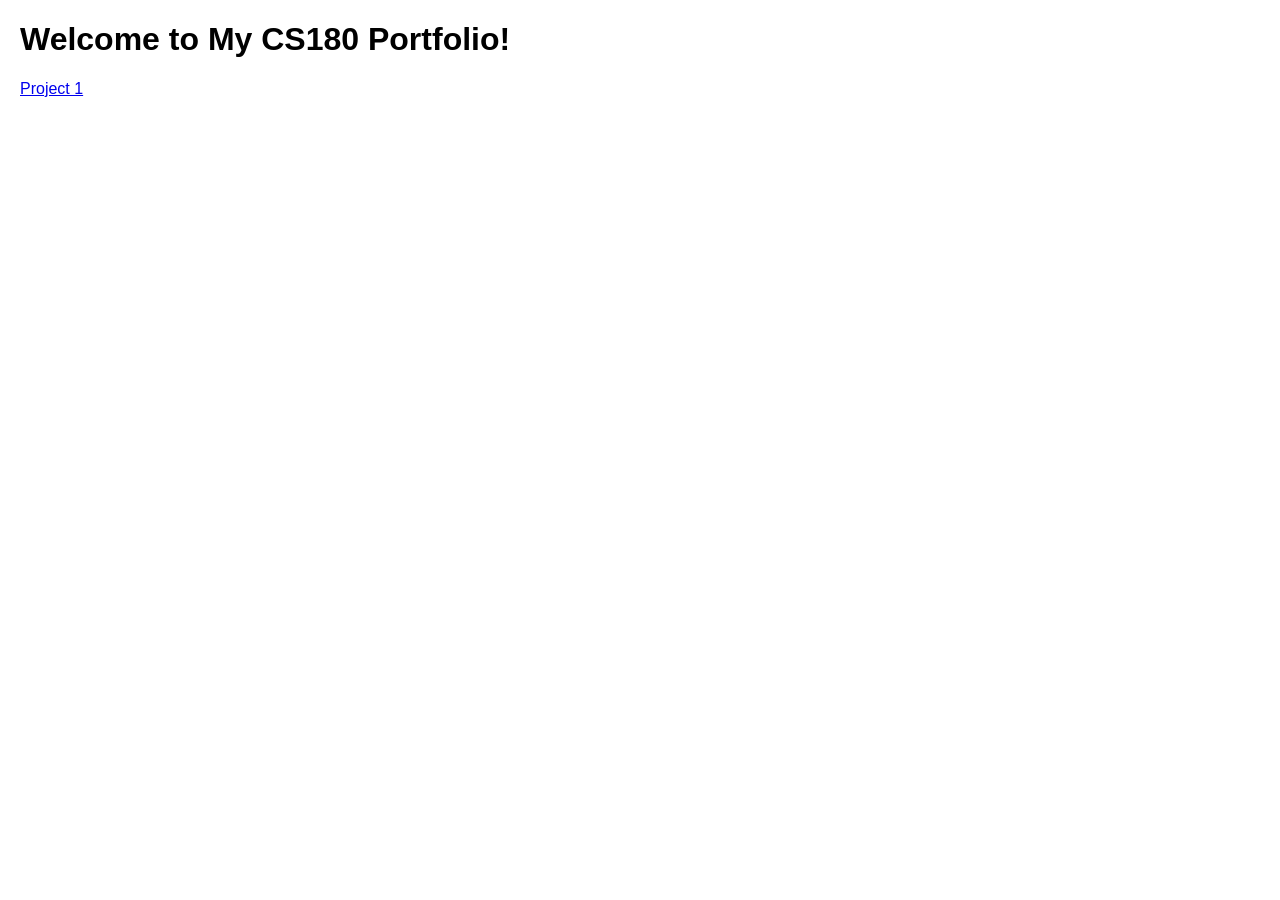
==== index.html @ b2e2ab4c "Create initial index.html for portfolio site" ====
<!DOCTYPE html>
<html>
<head>
    <title>My Portfolio</title>
    <style>
        body {
            font-family: Arial, sans-serif;
            margin: 20px;
        }
    </style>
</head>
<body>
    <h1>Welcome to My CS180 Portfolio!</h1>
    <a href="./1/index.html">Project 1</a>
</body>
</html>
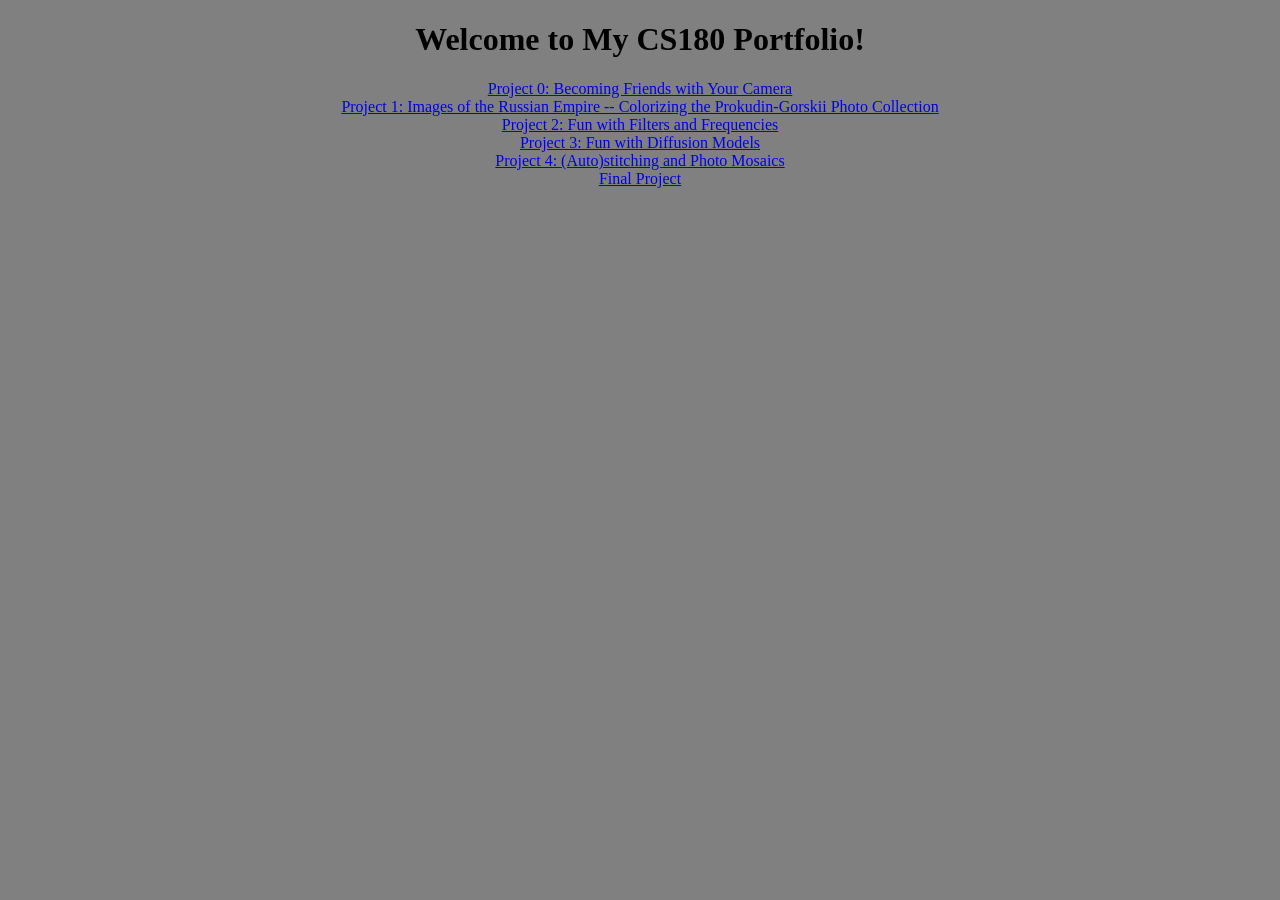
==== commit d7ddbf7e: "Skeleton + Part 1" ====
--- a/index.html
+++ b/index.html
@@ -1,16 +1,16 @@
 <!DOCTYPE html>
 <html>
 <head>
-    <title>My Portfolio</title>
-    <style>
-        body {
-            font-family: Arial, sans-serif;
-            margin: 20px;
-        }
-    </style>
+    <link rel="stylesheet" href="styles.css">
+    <title>Tan Dehan CS180 Portfolio</title>
 </head>
 <body>
     <h1>Welcome to My CS180 Portfolio!</h1>
-    <a href="./1/index.html">Project 1</a>
+    <a href="./Project 0/P0_index.html">Project 0: Becoming Friends with Your Camera</a></br>
+    <a href="./Project 1/P1_index.html">Project 1: Images of the Russian Empire -- Colorizing the Prokudin-Gorskii Photo Collection</a></br>
+    <a href="./Project 2/P2_index.html">Project 2: Fun with Filters and Frequencies</a></br>
+    <a href="./Project 3/P3_index.html">Project 3: Fun with Diffusion Models</a></br>
+    <a href="./Project 4/P4_index.html">Project 4: (Auto)stitching and Photo Mosaics</a></br>
+    <a href="./Final Project/FP_index.html">Final Project</a>
 </body>
 </html>
--- a/styles.css
+++ b/styles.css
@@ -0,0 +1,21 @@
+head {
+    font-family: Arial, sans-serif;
+    margin: 20px;
+}
+body {
+    background-color: gray;
+    text-align: center;
+}
+h1 {
+    color: black;
+}
+h2 {
+    text-align: center;
+}
+p {
+    color: black;
+    font-family: 'Times New Roman', Times, serif;
+}
+.button {
+    color: green;
+}
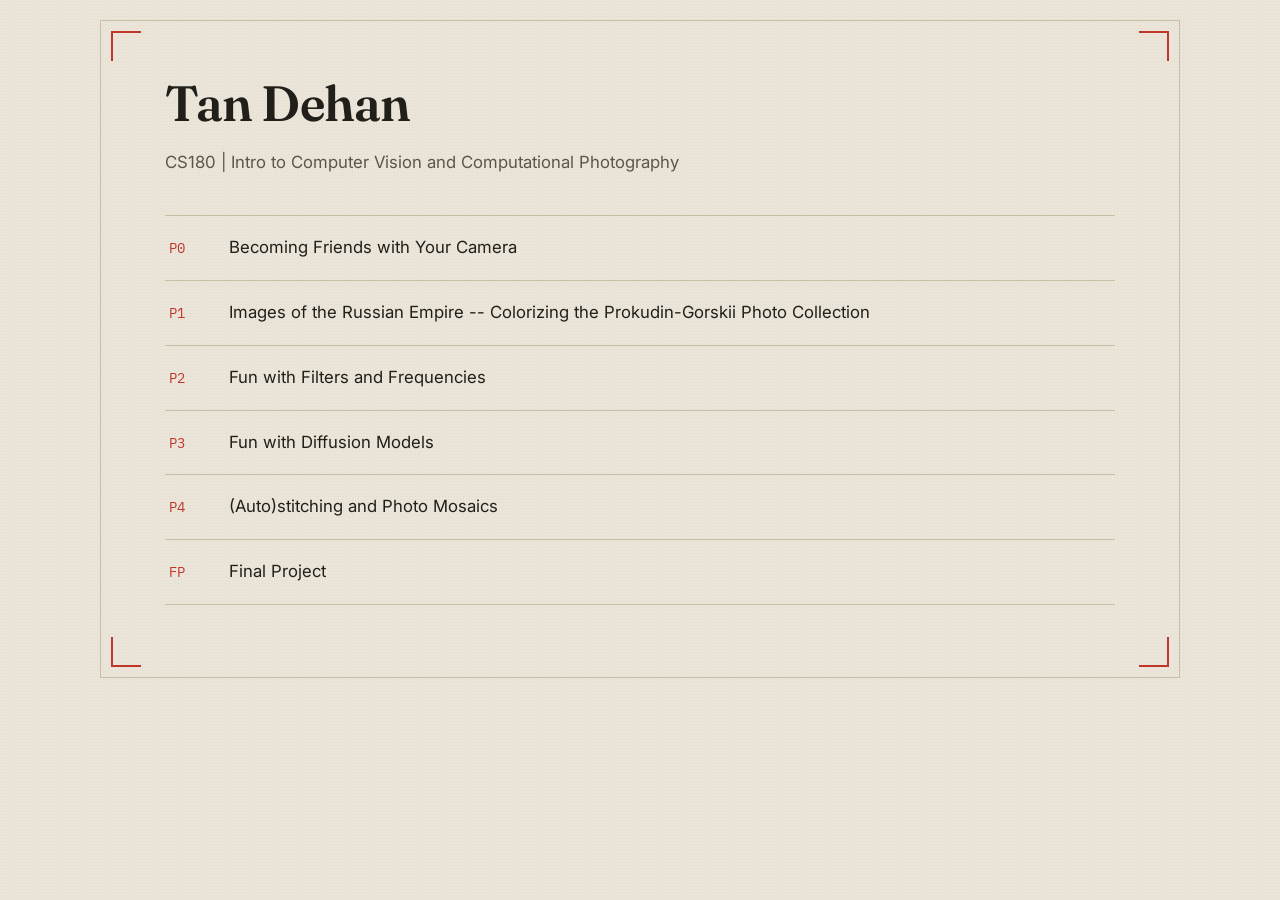
==== commit c5b3e3bd: "final changes" ====
--- a/index.html
+++ b/index.html
@@ -1,16 +1,62 @@
 <!DOCTYPE html>
-<html>
+<html lang="en">
 <head>
-    <link rel="stylesheet" href="styles.css">
-    <title>Tan Dehan CS180 Portfolio</title>
+<meta charset="UTF-8">
+<meta name="viewport" content="width=device-width, initial-scale=1.0">
+<title>Tan Dehan |   CS180 Portfolio</title>
+<link rel="stylesheet" href="styles.css">
 </head>
 <body>
-    <h1>Welcome to My CS180 Portfolio!</h1>
-    <a href="./Project 0/P0_index.html">Project 0: Becoming Friends with Your Camera</a></br>
-    <a href="./Project 1/P1_index.html">Project 1: Images of the Russian Empire -- Colorizing the Prokudin-Gorskii Photo Collection</a></br>
-    <a href="./Project 2/P2_index.html">Project 2: Fun with Filters and Frequencies</a></br>
-    <a href="./Project 3/P3_index.html">Project 3: Fun with Diffusion Models</a></br>
-    <a href="./Project 4/P4_index.html">Project 4: (Auto)stitching and Photo Mosaics</a></br>
-    <a href="./Final Project/FP_index.html">Final Project</a>
+
+<div class="page-frame">
+  <div class="board">
+
+    <header class="hero">
+      <h1>Tan Dehan</h1>
+      <p>CS180 | Intro to Computer Vision and Computational Photography</p>
+    </header>
+
+    <ul class="index-list">
+      <li>
+        <a class="index-item" href="./Project 0/P0_index.html">
+          <span class="index-tag">P0</span>
+          <span class="index-title">Becoming Friends with Your Camera</span>
+        </a>
+      </li>
+      <li>
+        <a class="index-item" href="./Project 1/P1_index.html">
+          <span class="index-tag">P1</span>
+          <span class="index-title">Images of the Russian Empire -- Colorizing the Prokudin-Gorskii Photo Collection</span>
+        </a>
+      </li>
+      <li>
+        <a class="index-item" href="./Project 2/P2_index.html">
+          <span class="index-tag">P2</span>
+          <span class="index-title">Fun with Filters and Frequencies</span>
+        </a>
+      </li>
+      <li>
+        <a class="index-item" href="./Project 3/P3_index.html">
+          <span class="index-tag">P3</span>
+          <span class="index-title">Fun with Diffusion Models</span>
+        </a>
+      </li>
+      <li>
+        <a class="index-item" href="./Project 4/P4_index.html">
+          <span class="index-tag">P4</span>
+          <span class="index-title">(Auto)stitching and Photo Mosaics</span>
+        </a>
+      </li>
+      <li>
+        <a class="index-item" href="./Final Project/FP_index.html">
+          <span class="index-tag">FP</span>
+          <span class="index-title">Final Project</span>
+        </a>
+      </li>
+    </ul>
+
+  </div>
+</div>
+
 </body>
 </html>
--- a/styles.css
+++ b/styles.css
@@ -1,21 +1,312 @@
-head {
-    font-family: Arial, sans-serif;
-    margin: 20px;
-}
-body {
-    background-color: gray;
-    text-align: center;
-}
-h1 {
-    color: black;
-}
-h2 {
-    text-align: center;
-}
-p {
-    color: black;
-    font-family: 'Times New Roman', Times, serif;
-}
-.button {
-    color: green;
-}+@import url('https://fonts.googleapis.com/css2?family=Fraunces:opsz,wght@9..144,400;9..144,600;9..144,700&family=IBM+Plex+Mono:wght@400;500&family=Inter:wght@400;500;600&display=swap');
+
+:root{
+  --paper: #EAE5D8;
+  --paper-dim: #DED8C6;
+  --ink: #211F1A;
+  --ink-soft: #5B564C;
+  --line: #C7BEA6;
+  --safelight: #C1352B;
+  --safelight-deep: #8C2019;
+}
+
+*{ box-sizing: border-box; }
+
+body{
+  margin: 0;
+  background-color: var(--paper);
+  background-image: radial-gradient(rgba(0,0,0,0.035) 1px, transparent 1px);
+  background-size: 3px 3px;
+  color: var(--ink);
+  font-family: 'Inter', sans-serif;
+  line-height: 1.6;
+}
+
+.page-frame{
+  max-width: 1120px;
+  margin: 0 auto;
+  padding: 20px;
+}
+
+.board{
+  position: relative;
+  padding: 56px 64px 72px;
+  border: 1px solid var(--line);
+}
+
+.board::before{
+  content: "";
+  position: absolute;
+  inset: 10px;
+  pointer-events: none;
+  background:
+    linear-gradient(var(--safelight), var(--safelight)) top left / 30px 2px no-repeat,
+    linear-gradient(var(--safelight), var(--safelight)) top left / 2px 30px no-repeat,
+    linear-gradient(var(--safelight), var(--safelight)) top right / 30px 2px no-repeat,
+    linear-gradient(var(--safelight), var(--safelight)) top right / 2px 30px no-repeat,
+    linear-gradient(var(--safelight), var(--safelight)) bottom left / 30px 2px no-repeat,
+    linear-gradient(var(--safelight), var(--safelight)) bottom left / 2px 30px no-repeat,
+    linear-gradient(var(--safelight), var(--safelight)) bottom right / 30px 2px no-repeat,
+    linear-gradient(var(--safelight), var(--safelight)) bottom right / 2px 30px no-repeat;
+}
+
+@media (max-width: 640px){
+  .board{ padding: 40px 22px 56px; }
+  .board::before{ inset: 6px; }
+}
+
+.back-link{
+  display: inline-flex;
+  align-items: center;
+  gap: 6px;
+  font-family: 'IBM Plex Mono', monospace;
+  font-size: 0.8rem;
+  color: var(--ink-soft);
+  text-decoration: none;
+  margin-bottom: 32px;
+}
+.back-link:hover,
+.back-link:focus-visible{ color: var(--safelight-deep); }
+
+.hero{
+  text-align: left;
+  max-width: 640px;
+  margin: 0 0 8px;
+  animation: rise 0.7s ease-out both;
+}
+
+.hero h1{
+  font-family: 'Fraunces', serif;
+  font-weight: 600;
+  font-size: clamp(2.1rem, 4.5vw, 3.1rem);
+  line-height: 1.08;
+  margin: 0 0 18px;
+  letter-spacing: -0.01em;
+}
+
+.hero p{
+  font-size: 1.05rem;
+  color: var(--ink-soft);
+  margin: 0;
+  max-width: 54ch;
+}
+
+@keyframes rise{
+  from{ opacity: 0; transform: translateY(10px); }
+  to{ opacity: 1; transform: translateY(0); }
+}
+@media (prefers-reduced-motion: reduce){
+  .hero{ animation: none; }
+}
+
+.index-list{
+  list-style: none;
+  margin: 40px 0 0;
+  padding: 0;
+}
+
+.index-item{
+  position: relative;
+  display: flex;
+  align-items: baseline;
+  gap: 28px;
+  padding: 20px 4px;
+  border-top: 1px solid var(--line);
+  text-decoration: none;
+  color: var(--ink);
+  transition: padding-left 0.2s ease, color 0.2s ease;
+}
+
+.index-list li:last-child .index-item{
+  border-bottom: 1px solid var(--line);
+}
+
+.index-item::before{
+  content: "";
+  position: absolute;
+  left: 0;
+  top: 0;
+  bottom: 0;
+  width: 3px;
+  background: var(--safelight);
+  transform: scaleY(0);
+  transition: transform 0.2s ease;
+}
+
+.index-item:hover,
+.index-item:focus-visible{
+  padding-left: 18px;
+  color: var(--safelight-deep);
+}
+
+.index-item:hover::before,
+.index-item:focus-visible::before{
+  transform: scaleY(1);
+}
+
+.index-tag{
+  font-family: 'IBM Plex Mono', monospace;
+  font-size: 0.85rem;
+  color: var(--safelight);
+  min-width: 32px;
+  flex-shrink: 0;
+}
+
+.index-title{
+  font-size: 1.05rem;
+  line-height: 1.4;
+}
+
+.part{
+  padding: 64px 0 8px;
+  border-top: 1px solid var(--line);
+  margin-top: 56px;
+}
+
+.part-head{
+  max-width: 700px;
+  margin: 0 0 40px;
+}
+
+.part-head h2{
+  font-family: 'Fraunces', serif;
+  font-weight: 600;
+  font-size: clamp(1.4rem, 2.6vw, 1.8rem);
+  margin: 0 0 10px;
+}
+
+.part-head p{
+  color: var(--ink-soft);
+  margin: 0;
+  font-size: 0.98rem;
+  max-width: 100ch;
+}
+
+/* ---------- image pairs / grids ----------
+   <div class="pair"> two <figure> children </div>
+*/
+.pair{
+  display: grid;
+  grid-template-columns: 1fr 1fr;
+  gap: 40px;
+  justify-items: center;
+  align-items: start;
+}
+
+/* For Proj 0 Part 3 only */
+.nineSet{ 
+  display: grid;
+  grid-template-columns: 1fr 1fr 1fr 1fr 1fr 1fr 1fr 1fr 1fr;
+  gap: 5px;
+  justify-items: center;
+  align-items: start;
+}
+
+@media (max-width: 640px){
+  .pair{ grid-template-columns: 1fr; gap: 48px; }
+}
+
+figure{
+  margin: 0;
+  text-align: center;
+}
+
+*/
+.frame{
+  position: relative;
+  display: inline-block;
+  padding: 18px;
+  transition: padding 0.25s ease;
+}
+
+.frame::before{
+  content: "";
+  position: absolute;
+  inset: 0;
+  pointer-events: none;
+  background:
+    linear-gradient(var(--safelight), var(--safelight)) top left / 22px 2px no-repeat,
+    linear-gradient(var(--safelight), var(--safelight)) top left / 2px 22px no-repeat,
+    linear-gradient(var(--safelight), var(--safelight)) top right / 22px 2px no-repeat,
+    linear-gradient(var(--safelight), var(--safelight)) top right / 2px 22px no-repeat,
+    linear-gradient(var(--safelight), var(--safelight)) bottom left / 22px 2px no-repeat,
+    linear-gradient(var(--safelight), var(--safelight)) bottom left / 2px 22px no-repeat,
+    linear-gradient(var(--safelight), var(--safelight)) bottom right / 22px 2px no-repeat,
+    linear-gradient(var(--safelight), var(--safelight)) bottom right / 2px 22px no-repeat;
+  opacity: 0.65;
+  transition: opacity 0.25s ease;
+}
+
+.frame img{
+  display: block;
+  width: 100%;
+  max-width: 240px;
+  height: auto;
+  aspect-ratio: 5 / 7;
+  object-fit: cover;
+  background: var(--paper-dim);
+}
+
+figcaption{
+  margin-top: 14px;
+  font-family: 'IBM Plex Mono', monospace;
+  font-size: 0.78rem;
+  letter-spacing: 0.02em;
+  color: var(--ink-soft);
+}
+
+.filmstrip-wrap{
+  display: flex;
+  justify-content: center;
+  padding: 8px 0 24px;
+}
+
+.filmframe{
+  position: relative;
+  display: inline-block;
+  padding: 14px 30px;
+  background: var(--ink);
+}
+
+.filmframe::before,
+.filmframe::after{
+  content: "";
+  position: absolute;
+  top: 0;
+  bottom: 0;
+  width: 20px;
+  background-image: radial-gradient(circle, var(--paper) 4px, transparent 4.5px);
+  background-size: 20px 28px;
+  background-repeat: repeat-y;
+  background-position: center;
+}
+
+.filmframe::before{ left: 0; }
+.filmframe::after{ right: 0; }
+
+.filmframe img{
+  display: block;
+  width: 260px;
+  max-width: 62vw;
+  height: auto;
+  aspect-ratio: 5 / 7;
+  object-fit: cover;
+}
+
+.part3-caption{
+  display: block;
+  text-align: center;
+  font-family: 'IBM Plex Mono', monospace;
+  font-size: 0.78rem;
+  color: var(--ink-soft);
+  letter-spacing: 0.02em;
+}
+
+footer{
+  margin-top: 64px;
+  padding-top: 24px;
+  border-top: 1px solid var(--line);
+  font-size: 0.85rem;
+  color: var(--ink-soft);
+  text-align: left;
+}
